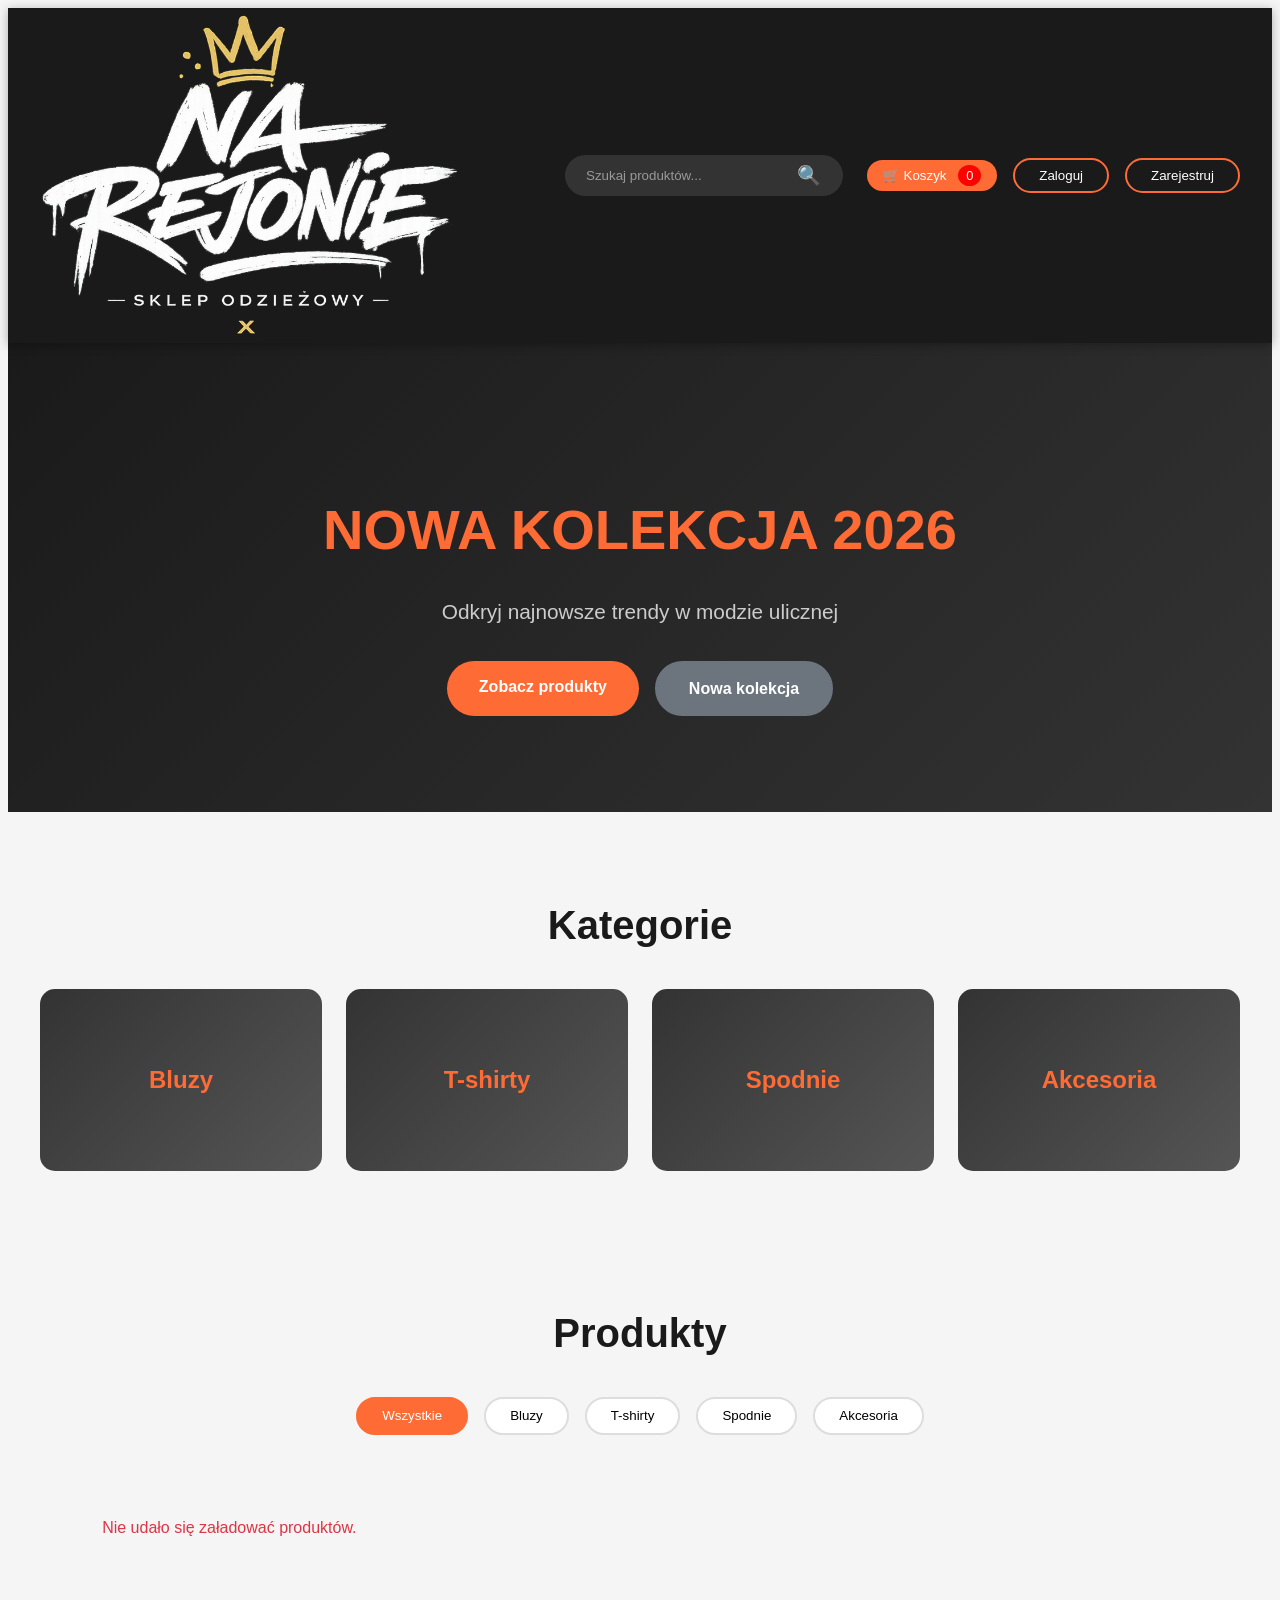
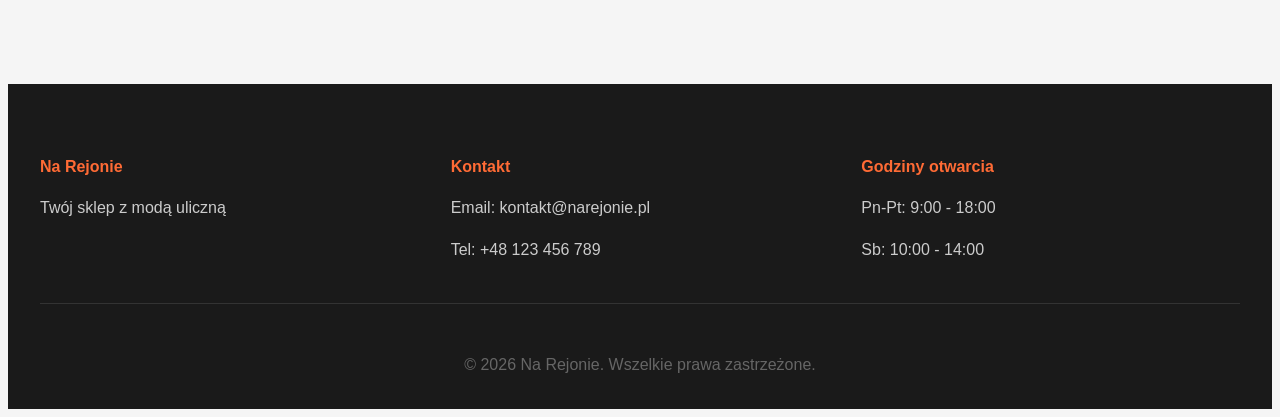
==== frontend/index.html @ cbc05e4c "produkcyjna - backend i frontend" ====
<!DOCTYPE html>
<html lang="pl">
<head>
    <meta charset="UTF-8">
    <meta name="viewport" content="width=device-width, initial-scale=1.0">
    <title>Na Rejonie - Sklep Odzieżowy</title>
    <link rel="stylesheet" href="css/style.css">

    <link rel="icon" type="image/png" href="favicon.png">
</head>
<body>
    <!-- Nawigacja -->
    <nav class="navbar">
        <div class="nav-container">
            <a href="#" class="logo">
                <img src="img/logo.png" alt="Na Rejonie Logo" class="logo-img">
            </a>
            <div class="nav-right">
                <div class="search-box">
                    <input type="text" id="searchInput" placeholder="Szukaj produktów...">
                    <button class="search-btn">🔍</button>
                </div>
                <div class="nav-actions">
                    <button class="cart-btn" id="cartBtn">
                        🛒 Koszyk <span id="cartCount" class="cart-count">0</span>
                    </button>
                    <div class="user-menu" id="userMenu" style="display: none;">
                        <span class="user-name" id="userName"></span>
                        <button id="ordersBtn">Zamówienia</button>
                        <button id="logoutBtn">Wyloguj</button>
                    </div>
                    <button class="login-btn" id="loginBtn">Zaloguj</button>
                    <button class="login-btn register-btn" id="registerBtn">Zarejestruj</button>
                    <a href="admin.html" class="login-btn" id="adminLink" style="display: none;">Panel Admina</a>
                </div>
                </div>
            </div>
        </div>
    </nav>

    <!-- Hero Section -->
    <section class="hero">
        <div class="hero-content">
            <h1>NOWA KOLEKCJA 2026</h1>
            <p>Odkryj najnowsze trendy w modzie ulicznej</p>
            <div class="hero-buttons">
                <a href="#produkty" class="btn btn-primary">Zobacz produkty</a>
                <a href="#nowa-kolekcja" class="btn btn-secondary">Nowa kolekcja</a>
            </div>
        </div>
    </section>

    <!-- Kategorie -->
    <section class="categories" id="nowa-kolekcja">
        <h2>Kategorie</h2>
        <div class="category-grid">
            <div class="category-card" data-kategoria="bluzy">
                <h3>Bluzy</h3>
            </div>
            <div class="category-card" data-kategoria="t-shirty">
                <h3>T-shirty</h3>
            </div>
            <div class="category-card" data-kategoria="spodnie">
                <h3>Spodnie</h3>
            </div>
            <div class="category-card" data-kategoria="akcesoria">
                <h3>Akcesoria</h3>
            </div>
        </div>
    </section>

    <!-- Produkty -->
    <section class="products" id="produkty">
        <h2>Produkty</h2>
        <div class="filter-buttons">
            <button class="filter-btn active" data-kategoria="">Wszystkie</button>
            <button class="filter-btn" data-kategoria="bluzy">Bluzy</button>
            <button class="filter-btn" data-kategoria="t-shirty">T-shirty</button>
            <button class="filter-btn" data-kategoria="spodnie">Spodnie</button>
            <button class="filter-btn" data-kategoria="akcesoria">Akcesoria</button>
        </div>
        <div class="products-grid" id="productsGrid">
            <!-- Produkty będą ładowane dynamicznie -->
        </div>
    </section>

    <!-- Footer -->
    <footer class="footer">
        <div class="footer-content">
            <div class="footer-section">
                <h4>Na Rejonie</h4>
                <p>Twój sklep z modą uliczną</p>
            </div>
            <div class="footer-section">
                <h4>Kontakt</h4>
                <p>Email: kontakt@narejonie.pl</p>
                <p>Tel: +48 123 456 789</p>
            </div>
            <div class="footer-section">
                <h4>Godziny otwarcia</h4>
                <p>Pn-Pt: 9:00 - 18:00</p>
                <p>Sb: 10:00 - 14:00</p>
            </div>
        </div>
        <div class="footer-bottom">
            <p>&copy; 2026 Na Rejonie. Wszelkie prawa zastrzeżone.</p>
        </div>
    </footer>

    <!-- Modal Logowania -->
    <div class="modal" id="loginModal">
        <div class="modal-overlay"></div>
        <div class="modal-content">
            <button class="modal-close" onclick="closeModals()">&times;</button>
            <div class="modal-logo">
                <img src="img/logo.png" alt="Na Rejonie Logo" class="modal-logo-img">
            </div>
            <h2>Logowanie</h2>
            <form id="loginForm">
                <div class="form-group">
                    <label for="loginEmail">Email</label>
                    <input type="email" id="loginEmail" required>
                </div>
                <div class="form-group">
                    <label for="loginPassword">Hasło</label>
                    <input type="password" id="loginPassword" required>
                </div>
                <button type="submit" class="btn btn-primary">Zaloguj</button>
            </form>
            <p class="modal-footer">Nie masz konta? <a href="#" class="register-trigger">Zarejestruj się</a></p>
        </div>
    </div>

    <!-- Modal Rejestracji -->
    <div class="modal" id="registerModal">
        <div class="modal-overlay"></div>
        <div class="modal-content">
            <button class="modal-close" onclick="closeModals()">&times;</button>
            <div class="modal-logo">
                <img src="img/logo.png" alt="Na Rejonie Logo" class="modal-logo-img">
            </div>
            <h2>Rejestracja</h2>
            <form id="registerForm">
                <div class="form-group">
                    <label for="registerImie">Imię</label>
                    <input type="text" id="registerImie" required>
                </div>
                <div class="form-group">
                    <label for="registerNazwisko">Nazwisko</label>
                    <input type="text" id="registerNazwisko" required>
                </div>
                <div class="form-group">
                    <label for="registerEmail">Email</label>
                    <input type="email" id="registerEmail" required>
                </div>
                <div class="form-group">
                    <label for="registerPassword">Hasło</label>
                    <input type="password" id="registerPassword" required minlength="8">
                </div>
                <div class="form-group">
                    <label for="registerPasswordConfirm">Powtórz hasło</label>
                    <input type="password" id="registerPasswordConfirm" required minlength="8">
                </div>
                <button type="submit" class="btn btn-primary">Zarejestruj</button>
            </form>
            <p class="modal-footer">Masz już konto? <a href="#" class="login-trigger">Zaloguj się</a></p>
        </div>
    </div>

    <!-- Modal Koszyka -->
    <div class="modal" id="cartModal">
        <div class="modal-overlay"></div>
        <div class="modal-content modal-large">
            <button class="modal-close" onclick="closeModals()">&times;</button>
            <h2>Twój Koszyk</h2>
            <div id="cartContent"></div>
        </div>
    </div>

    <!-- Modal Checkout -->
    <div class="modal" id="checkoutModal">
        <div class="modal-overlay"></div>
        <div class="modal-content">
            <button class="modal-close" onclick="closeModals()">&times;</button>
            <h2>Dane dostawy</h2>
            <form id="checkoutForm">
                <div class="form-row">
                    <div class="form-group">
                        <label for="checkoutUlica">Ulica i numer</label>
                        <input type="text" id="checkoutUlica" required placeholder="np. ul. Długa 15/2">
                    </div>
                    <div class="form-group">
                        <label for="checkoutMiasto">Miasto</label>
                        <input type="text" id="checkoutMiasto" required placeholder="np. Warszawa">
                    </div>
                </div>
                <div class="form-row">
                    <div class="form-group">
                        <label for="checkoutKod">Kod pocztowy</label>
                        <input type="text" id="checkoutKod" required placeholder="np. 00-001">
                    </div>
                    <div class="form-group">
                        <label for="checkoutKraj">Kraj</label>
                        <input type="text" id="checkoutKraj" value="Polska" required>
                    </div>
                </div>
                <button type="submit" class="btn btn-primary" style="width: 100%; margin-top: 1rem;">Złóż zamówienie</button>
            </form>
        </div>
    </div>

    <!-- Modal Historii Zamówień -->
    <div class="modal" id="orderHistoryModal">
        <div class="modal-overlay"></div>
        <div class="modal-content modal-large">
            <button class="modal-close" onclick="closeModals()">&times;</button>
            <h2>Historia Zamówień</h2>
            <div class="order-filters" style="margin-bottom: 1rem; display: flex; gap: 0.5rem; flex-wrap: wrap;">
                <button class="filter-btn active" data-status="">Wszystkie</button>
                <button class="filter-btn" data-status="oczekujące">Oczekujące</button>
                <button class="filter-btn" data-status="w realizacji">W realizacji</button>
                <button class="filter-btn" data-status="wysłane">Wysłane</button>
                <button class="filter-btn" data-status="zakończone">Zakończone</button>
                <button class="filter-btn" data-status="anulowane">Anulowane</button>
            </div>
            <div id="orderHistoryContent"></div>
        </div>
    </div>

    <!-- Modal Potwierdzenia Zamówienia -->
    <div class="modal" id="orderConfirmationModal">
        <div class="modal-overlay"></div>
        <div class="modal-content">
            <button class="modal-close" onclick="closeModals()">&times;</button>
            <div id="orderConfirmationContent"></div>
        </div>
    </div>

    <!-- Modal Szczegółów Produktu -->
    <div class="modal" id="productDetailModal">
        <div class="modal-overlay"></div>
        <div class="modal-content modal-large">
            <button class="modal-close" onclick="closeModals()">&times;</button>
            <div id="productDetailContent"></div>
        </div>
    </div>

    <!-- Modal Zwrotu -->
    <div class="modal" id="returnModal">
        <div class="modal-overlay"></div>
        <div class="modal-content">
            <button class="modal-close" onclick="closeModals()">&times;</button>
            <h2>Zgłoś zwrot</h2>
            <form id="returnForm">
                <input type="hidden" id="returnOrderId">
                <div class="form-group">
                    <label for="returnReason">Powód zwrotu</label>
                    <textarea id="returnReason" rows="4" required minlength="10" placeholder="Opisz powód zwrotu (minimum 10 znaków)"></textarea>
                </div>
                <button type="submit" class="btn btn-primary">Zgłoś zwrot</button>
            </form>
        </div>
    </div>

    <!-- Toast Notifications -->
    <div id="toastContainer"></div>

    <script src="js/api.js"></script>
    <script src="js/auth.js"></script>
    <script src="js/app.js"></script>
</body>
</html>
---- frontend/css/style.css ----
użytkowników takk/* Reset i style bazowe */
* {
    margin: 0;
    padding: 0;
    box-sizing: border-box;
}

body {
    font-family: 'Segoe UI', Tahoma, Geneva, Verdana, sans-serif;
    line-height: 1.6;
    color: #333;
    background-color: #f5f5f5;
}

a {
    text-decoration: none;
    color: inherit;
}

button {
    cursor: pointer;
    border: none;
    outline: none;
}

/* Navbar */
.navbar {
    background-color: #1a1a1a;
    color: white;
    padding: 0.3rem 2rem;
    position: sticky;
    top: 0;
    z-index: 1000;
    box-shadow: 0 2px 10px rgba(0,0,0,0.3);
}

.nav-container {
    display: flex;
    justify-content: space-between;
    align-items: center;
    max-width: 1400px;
    margin: 0 auto;
}

.logo {
    display: flex;
    align-items: center;
    gap: 0.8rem;
    color: #ff6b35;
    letter-spacing: 2px;
}

.logo-img {
    height: 325px;
    width: auto;
    object-fit: contain;
}

.logo-text {
    font-size: 1.8rem;
    font-weight: bold;
    color: #ff6b35;
    letter-spacing: 2px;
}

/* Modal logo */
.modal-logo {
    text-align: center;
    margin-bottom: 1rem;
}

.modal-logo-img {
    height: 60px;
    width: auto;
    object-fit: contain;
}

.nav-right {
    display: flex;
    align-items: center;
    gap: 1.5rem;
}

.search-box {
    display: flex;
    align-items: center;
    background: #333;
    border-radius: 25px;
    padding: 0.5rem 1rem;
}

.search-box input {
    background: transparent;
    border: none;
    color: white;
    padding: 0.3rem;
    width: 200px;
}

.search-box input::placeholder {
    color: #999;
}

.search-btn {
    background: transparent;
    color: white;
    font-size: 1.2rem;
}

.nav-actions {
    display: flex;
    align-items: center;
    gap: 1rem;
}

.cart-btn {
    background: #ff6b35;
    color: white;
    padding: 0.5rem 1rem;
    border-radius: 25px;
    font-weight: 500;
    position: relative;
}

.cart-count {
    background: #ff0000;
    color: white;
    border-radius: 50%;
    padding: 0.2rem 0.5rem;
    font-size: 0.8rem;
    margin-left: 0.5rem;
}

.login-btn {
    background: transparent;
    color: white;
    border: 2px solid #ff6b35;
    padding: 0.5rem 1.5rem;
    border-radius: 25px;
    font-weight: 500;
    transition: all 0.3s;
}

.login-btn:hover {
    background: #ff6b35;
}

.user-menu {
    display: flex;
    align-items: center;
    gap: 0.5rem;
}

.user-name {
    color: #ff6b35;
    font-weight: 500;
}

.user-menu button {
    background: transparent;
    color: white;
    border: 1px solid #555;
    padding: 0.3rem 0.8rem;
    border-radius: 15px;
    font-size: 0.9rem;
    transition: all 0.3s;
}

.user-menu button:hover {
    background: #ff6b35;
    border-color: #ff6b35;
}

/* Hero Section */
.hero {
    background: linear-gradient(135deg, #1a1a1a 0%, #333 100%);
    color: white;
    padding: 6rem 2rem;
    text-align: center;
}

.hero-content h1 {
    font-size: 3.5rem;
    margin-bottom: 1rem;
    color: #ff6b35;
}

.hero-content p {
    font-size: 1.3rem;
    margin-bottom: 2rem;
    color: #ccc;
}

.hero-buttons {
    display: flex;
    gap: 1rem;
    justify-content: center;
}

/* Buttons */
.btn {
    padding: 0.8rem 2rem;
    border-radius: 30px;
    font-weight: 600;
    transition: all 0.3s;
    display: inline-block;
}

.btn-primary {
    background: #ff6b35;
    color: white;
}

.btn-primary:hover {
    background: #e55a2b;
    transform: translateY(-2px);
}

.btn-secondary {
    background: transparent;
    color: white;
    border: 2px solid white;
}

.btn-secondary:hover {
    background: white;
    color: #1a1a1a;
}

.btn-disabled {
    background: #999;
    color: #ccc;
    cursor: not-allowed;
}

/* Categories */
.categories {
    padding: 3rem 2rem;
    max-width: 1400px;
    margin: 0 auto;
}

.categories h2 {
    text-align: center;
    font-size: 2.5rem;
    margin-bottom: 2rem;
    color: #1a1a1a;
}

.category-grid {
    display: grid;
    grid-template-columns: repeat(auto-fit, minmax(250px, 1fr));
    gap: 1.5rem;
}

.category-card {
    background: linear-gradient(135deg, #333 0%, #555 100%);
    color: white;
    padding: 3rem;
    text-align: center;
    border-radius: 15px;
    cursor: pointer;
    transition: all 0.3s;
}

.category-card:hover {
    transform: translateY(-5px);
    box-shadow: 0 10px 30px rgba(0,0,0,0.3);
}

.category-card h3 {
    font-size: 1.5rem;
    color: #ff6b35;
}

/* Products */
.products {
    padding: 3rem 2rem;
    max-width: 1400px;
    margin: 0 auto;
}

.products h2 {
    text-align: center;
    font-size: 2.5rem;
    margin-bottom: 2rem;
    color: #1a1a1a;
}

.filter-buttons {
    display: flex;
    justify-content: center;
    gap: 1rem;
    margin-bottom: 2rem;
    flex-wrap: wrap;
}

.filter-btn {
    background: #fff;
    border: 2px solid #ddd;
    padding: 0.6rem 1.5rem;
    border-radius: 25px;
    font-weight: 500;
    transition: all 0.3s;
}

.filter-btn:hover,
.filter-btn.active {
    background: #ff6b35;
    border-color: #ff6b35;
    color: white;
}

.products-grid {
    display: grid;
    grid-template-columns: repeat(auto-fill, minmax(280px, 1fr));
    gap: 2rem;
}

.product-card {
    background: white;
    border-radius: 15px;
    overflow: hidden;
    box-shadow: 0 5px 15px rgba(0,0,0,0.1);
    transition: all 0.3s;
}

.product-card:hover {
    transform: translateY(-5px);
    box-shadow: 0 15px 35px rgba(0,0,0,0.15);
}

.product-image {
    position: relative;
    height: 350px;
    overflow: hidden;
    background: #f0f0f0;
}

.product-image img {
    width: 100%;
    height: 100%;
    object-fit: contain;
    max-width: 100%;
    max-height: 100%;
}

.out-of-stock {
    position: absolute;
    top: 50%;
    left: 50%;
    transform: translate(-50%, -50%);
    background: rgba(0,0,0,0.8);
    color: white;
    padding: 0.5rem 1rem;
    border-radius: 5px;
    font-weight: 600;
}

.product-info {
    padding: 1.5rem;
}

.product-name {
    font-size: 1.2rem;
    font-weight: 600;
    margin-bottom: 0.5rem;
    color: #1a1a1a;
}

.product-category {
    color: #888;
    font-size: 0.9rem;
    margin-bottom: 0.5rem;
}

.product-color {
    color: #666;
    font-size: 0.9rem;
    margin-bottom: 0.5rem;
}

.product-price {
    font-size: 1.4rem;
    font-weight: bold;
    color: #ff6b35;
    margin-bottom: 1rem;
}

/* Rozmiary produktów */
.sizes-container {
    margin: 1rem 0;
}

.sizes-label {
    font-size: 0.9rem;
    color: #666;
    margin-bottom: 0.5rem;
    font-weight: 600;
}

.sizes-grid {
    display: flex;
    flex-wrap: wrap;
    gap: 0.5rem;
}

.size-btn {
    min-width: 45px;
    height: 35px;
    padding: 0.4rem 0.8rem;
    border: 2px solid #ddd;
    background: white;
    border-radius: 5px;
    font-size: 0.85rem;
    font-weight: 600;
    cursor: pointer;
    transition: all 0.2s;
    color: #333;
}

.size-btn:hover:not(:disabled) {
    border-color: #ff6b35;
    background: #ff6b35;
    color: white;
    transform: translateY(-2px);
}

.size-btn.selected {
    border-color: #ff6b35;
    background: #ff6b35;
    color: white;
}

.size-btn.size-unavailable {
    background: #f0f0f0;
    color: #999;
    border-color: #e0e0e0;
    cursor: not-allowed;
    text-decoration: line-through;
}

.size-btn.size-unavailable:hover {
    border-color: #e0e0e0;
    background: #f0f0f0;
    transform: none;
}

.product-actions {
    display: flex;
    gap: 0.5rem;
    align-items: center;
    margin-top: 1rem;
}

.quantity-input {
    width: 60px;
    padding: 0.5rem;
    border: 1px solid #ddd;
    border-radius: 5px;
    text-align: center;
}

/* Footer */
.footer {
    background: #1a1a1a;
    color: white;
    padding: 3rem 2rem 1rem;
    margin-top: 3rem;
}

.footer-content {
    display: grid;
    grid-template-columns: repeat(auto-fit, minmax(200px, 1fr));
    gap: 2rem;
    max-width: 1400px;
    margin: 0 auto 2rem;
}

.footer-section h4 {
    color: #ff6b35;
    margin-bottom: 1rem;
}

.footer-section p {
    color: #ccc;
    margin-bottom: 0.5rem;
}

.footer-bottom {
    text-align: center;
    padding-top: 2rem;
    border-top: 1px solid #333;
    color: #666;
}

/* Modal */
.modal {
    display: none;
    position: fixed;
    top: 0;
    left: 0;
    width: 100%;
    height: 100%;
    z-index: 2000;
}

.modal.active {
    display: flex;
    justify-content: center;
    align-items: center;
}

.modal-overlay {
    position: absolute;
    top: 0;
    left: 0;
    width: 100%;
    height: 100%;
    background: rgba(0,0,0,0.7);
}

.modal-content {
    position: relative;
    background: white;
    padding: 2rem;
    border-radius: 15px;
    max-width: 500px;
    width: 90%;
    max-height: 90vh;
    overflow-y: auto;
    z-index: 2001;
}

.modal-large {
    max-width: 700px;
}

.modal-close {
    position: absolute;
    top: 1rem;
    right: 1rem;
    background: transparent;
    font-size: 1.5rem;
    color: #666;
}

.modal-content h2 {
    color: #1a1a1a;
    margin-bottom: 1.5rem;
    text-align: center;
}

/* Forms */
.form-group {
    margin-bottom: 1.2rem;
    width: 100%;
}

.form-group label {
    display: block;
    margin-bottom: 0.5rem;
    color: #333;
    font-weight: 500;
    text-align: left;
}

.form-group input,
.form-group select {
    width: 100%;
    padding: 0.8rem;
    border: 1px solid #ddd;
    border-radius: 8px;
    font-size: 1rem;
    box-sizing: border-box;
}

.form-group input:focus,
.form-group select:focus {
    border-color: #ff6b35;
    outline: none;
}

.form-row {
    display: grid;
    grid-template-columns: 1fr 1fr;
    gap: 1rem;
    margin-bottom: 1rem;
    width: 100%;
}

.modal-content form {
    width: 100%;
    max-width: 100%;
    margin: 0 auto;
}

.modal-content .form-group {
    width: 100%;
}

#checkoutForm .form-row {
    display: grid;
    grid-template-columns: 1fr 1fr;
    gap: 1rem;
    width: 100%;
    max-width: 100%;
}

.modal-content h2 {
    text-align: center;
}

.modal-footer {
    text-align: center;
    margin-top: 1.5rem;
    color: #666;
}

.modal-footer a {
    color: #ff6b35;
    font-weight: 600;
}

/* Cart */
.cart-items {
    margin-bottom: 1.5rem;
}

.cart-item {
    display: flex;
    justify-content: space-between;
    align-items: center;
    padding: 1rem 0;
    border-bottom: 1px solid #eee;
}

.cart-item-info h4 {
    color: #1a1a1a;
    margin-bottom: 0.3rem;
}

.cart-item-info p {
    color: #666;
    font-size: 0.9rem;
}

.cart-item-total {
    font-weight: bold;
    color: #ff6b35;
    font-size: 1.1rem;
}

.cart-summary {
    background: #f5f5f5;
    padding: 1.5rem;
    border-radius: 10px;
}

.cart-total {
    font-size: 1.3rem;
    margin-bottom: 1rem;
    color: #1a1a1a;
}

.checkout-btn {
    width: 100%;
}

.empty-cart,
.empty-history {
    text-align: center;
    color: #666;
    padding: 2rem;
}

/* Order History */
.order-history {
    max-height: 400px;
    overflow-y: auto;
}

.order-item {
    background: #f5f5f5;
    padding: 1rem;
    border-radius: 10px;
    margin-bottom: 1rem;
}

.order-header {
    display: flex;
    justify-content: space-between;
    align-items: center;
    margin-bottom: 0.5rem;
}

.order-number {
    font-weight: bold;
    color: #1a1a1a;
}

.order-date {
    color: #666;
    font-size: 0.9rem;
}

.order-status {
    padding: 0.3rem 0.8rem;
    border-radius: 15px;
    font-size: 0.85rem;
    font-weight: 600;
}

.status-oczekujące {
    background: #fff3cd;
    color: #856404;
}

.status-w-realizacji {
    background: #cce5ff;
    color: #004085;
}

.status-wysłane {
    background: #d4edda;
    color: #155724;
}

.status-zakończone {
    background: #d1ecf1;
    color: #0c5460;
}

.status-anulowane {
    background: #f8d7da;
    color: #721c24;
}

/* Return Button */
.btn-sm {
    padding: 0.4rem 1rem;
    font-size: 0.9rem;
}

.btn-secondary {
    background: #6c757d;
    color: white;
    border: 2px solid #6c757d;
    font-weight: 600;
    transition: all 0.3s;
}

.btn-secondary:hover {
    background: #5a6268;
    border-color: #5a6268;
    transform: translateY(-2px);
}

.order-details {
    padding-top: 0.5rem;
    border-top: 1px solid #ddd;
    margin-top: 0.5rem;
}

/* Toast Notifications */
#toastContainer {
    position: fixed;
    top: 80px;
    right: 20px;
    z-index: 3000;
}

.toast {
    background: white;
    padding: 1rem 1.5rem;
    border-radius: 10px;
    box-shadow: 0 5px 20px rgba(0,0,0,0.2);
    margin-bottom: 1rem;
    opacity: 0;
    transform: translateX(100px);
    transition: all 0.3s;
}

.toast.show {
    opacity: 1;
    transform: translateX(0);
}

.toast-success {
    border-left: 4px solid #28a745;
}

.toast-error {
    border-left: 4px solid #dc3545;
}

.toast-warning {
    border-left: 4px solid #ffc107;
}

.toast-info {
    border-left: 4px solid #17a2b8;
}

/* Loading */
.loading {
    text-align: center;
    padding: 3rem;
    color: #666;
    font-size: 1.2rem;
}

.no-products,
.error {
    text-align: center;
    padding: 2rem;
    color: #666;
}

.error {
    color: #dc3545;
}

/* Product Detail Modal */
.product-detail {
    display: grid;
    grid-template-columns: 1fr 1fr;
    gap: 2rem;
    padding: 1rem;
}

.product-detail-image {
    text-align: center;
    background: #f5f5f5;
    padding: 2rem;
    border-radius: 10px;
}

.product-detail-image img {
    max-width: 100%;
    height: auto;
    border-radius: 10px;
}

.product-detail-info {
    padding: 1rem;
}

.product-detail-info h2 {
    font-size: 2rem;
    color: #1a1a1a;
    margin-bottom: 1rem;
}

.product-detail-price {
    font-size: 2rem;
    font-weight: bold;
    color: #ff6b35;
    margin-bottom: 1.5rem;
}

.product-detail-description {
    color: #666;
    line-height: 1.8;
    margin-bottom: 1.5rem;
}

.product-detail-info p {
    margin-bottom: 0.8rem;
    color: #333;
}

.in-stock {
    color: #28a745;
    font-weight: 600;
}

.out-of-stock {
    color: #dc3545;
    font-weight: 600;
}

.product-detail-actions {
    margin-top: 2rem;
    display: flex;
    align-items: center;
}

.product-detail-actions .quantity-input {
    width: 80px;
    padding: 10px;
    border: 1px solid #ddd;
    border-radius: 5px;
    text-align: center;
    font-size: 1rem;
}

/* Responsive */
@media (max-width: 768px) {
    .nav-container {
        flex-direction: column;
        gap: 1rem;
    }

    .nav-right {
        flex-direction: column;
        gap: 1rem;
    }

    .search-box input {
        width: 150px;
    }

    .hero-content h1 {
        font-size: 2rem;
    }

    .hero-buttons {
        flex-direction: column;
    }

    .filter-buttons {
        flex-direction: column;
        align-items: center;
    }
}
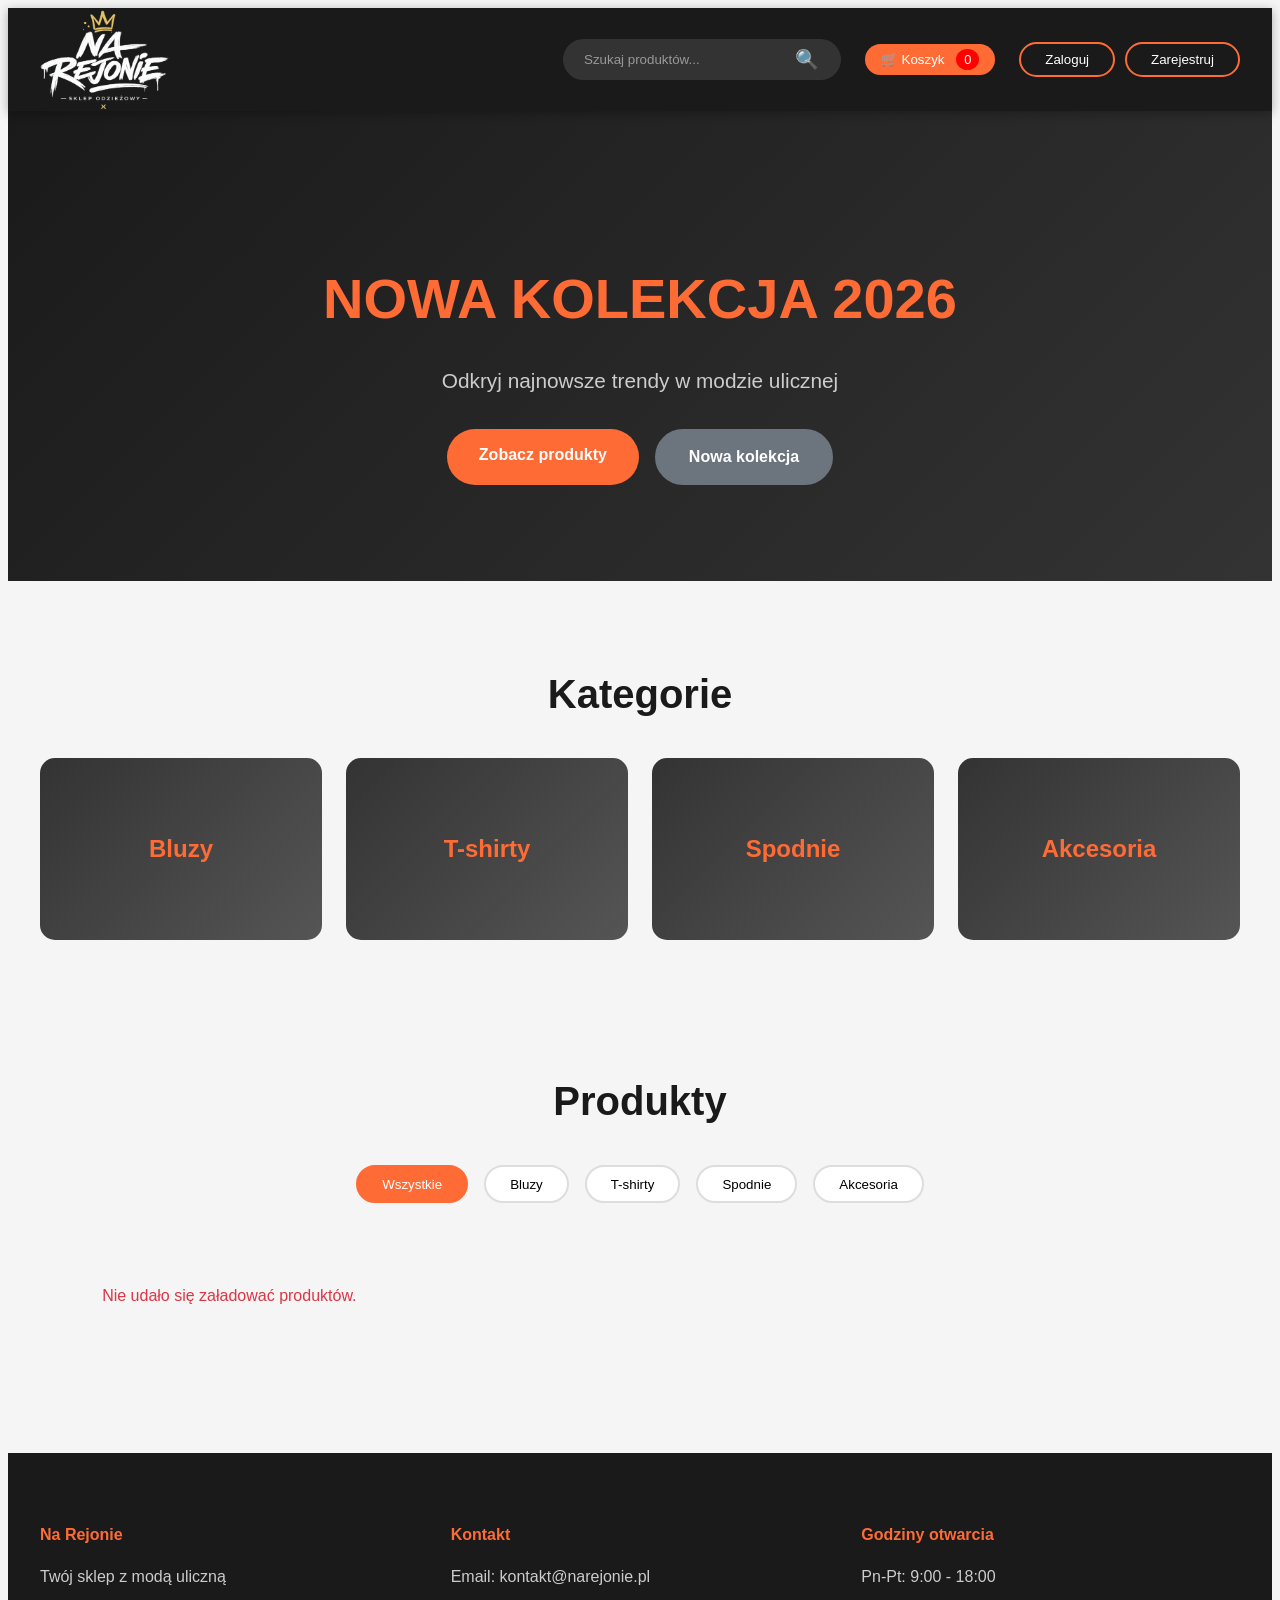
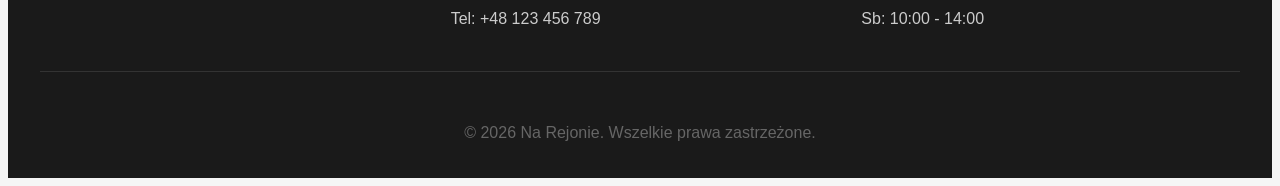
==== commit 30a06e9b: "dodanie automatycznego odejmonania produktów, po otrzymaniu wpłaty ze stripe, ustawienie rozmiarów w" ====
--- a/frontend/index.html
+++ b/frontend/index.html
@@ -6,37 +6,66 @@
     <title>Na Rejonie - Sklep Odzieżowy</title>
     <link rel="stylesheet" href="css/style.css">
 
+    <style>
+
+</style>
+
     <link rel="icon" type="image/png" href="favicon.png">
 </head>
 <body>
     <!-- Nawigacja -->
     <nav class="navbar">
-        <div class="nav-container">
-            <a href="#" class="logo">
-                <img src="img/logo.png" alt="Na Rejonie Logo" class="logo-img">
-            </a>
-            <div class="nav-right">
-                <div class="search-box">
-                    <input type="text" id="searchInput" placeholder="Szukaj produktów...">
-                    <button class="search-btn">🔍</button>
-                </div>
-                <div class="nav-actions">
-                    <button class="cart-btn" id="cartBtn">
-                        🛒 Koszyk <span id="cartCount" class="cart-count">0</span>
-                    </button>
-                    <div class="user-menu" id="userMenu" style="display: none;">
-                        <span class="user-name" id="userName"></span>
-                        <button id="ordersBtn">Zamówienia</button>
-                        <button id="logoutBtn">Wyloguj</button>
+    <div class="nav-container">
+        <a href="#" class="logo">
+            <img src="img/logo.png" alt="Na Rejonie Logo" class="logo-img">
+        </a>
+        
+        <div class="nav-right">
+            <!-- Wyszukiwarka -->
+            <div class="search-box">
+                <input type="text" id="searchInput" placeholder="Szukaj produktów...">
+                <button class="search-btn">🔍</button>
+            </div>
+
+            <!-- Koszyk (Poprawnie opakowany!) -->
+            <div class="cart-wrapper" style="position: relative; display: inline-block;">
+                <button class="cart-btn" id="cartBtn">
+                    🛒 Koszyk <span id="cartCount" class="cart-count">0</span>
+                </button>
+
+                <div id="cartDropdown" style="display: none; position: absolute; top: 120%; right: 0; width: 300px; background: white; border-radius: 12px; box-shadow: 0 10px 25px rgba(0,0,0,0.2); z-index: 10000; padding: 15px; border: 1px solid #eee;">
+                    <h4 style="margin: 0; color: #333; font-size: 16px;">Dodano do koszyka!</h4>
+                    <div id="cartDropdownItems" style="margin: 10px 0;"></div>
+                    
+                    <div id="cartDropdownFooter" style="border-top: 1px solid #eee; padding-top: 10px; margin-top: 10px;">
+                        <div style="display: flex; justify-content: space-between; font-weight: bold; margin-bottom: 10px;">
+                            <span>Suma:</span>
+                            <span id="cartDropdownTotal">0.00 zł</span>
+                        </div>
+                        <button onclick="document.getElementById('cartDropdown').style.display='none'; document.getElementById('cartBtn').click();" 
+                                style="width: 100%; background: #000; color: #fff; border: none; padding: 10px; border-radius: 6px; cursor: pointer; font-weight: bold;">
+                            Zobacz pełny koszyk
+                        </button>
                     </div>
-                    <button class="login-btn" id="loginBtn">Zaloguj</button>
-                    <button class="login-btn register-btn" id="registerBtn">Zarejestruj</button>
-                    <a href="admin.html" class="login-btn" id="adminLink" style="display: none;">Panel Admina</a>
-                </div>
-                </div>
-            </div>
-        </div>
-    </nav>
+                </div>
+            </div>
+
+            <!-- Menu Użytkownika -->
+            <div class="user-menu-wrapper" style="display: flex; align-items: center; gap: 10px;">
+                <div class="user-menu" id="userMenu" style="display: none;">
+                    <span class="user-name" id="userName"></span>                      
+                    <button id="ordersBtn">Zamówienia</button>
+                    <button id="openPasswordModal" type="button" onclick="window.handleOpenPasswordModal()">Zmień hasło</button>
+                    <button id="logoutBtn">Wyloguj</button>
+                </div>
+                
+                <button class="login-btn" id="loginBtn">Zaloguj</button>
+                <button class="login-btn register-btn" id="registerBtn">Zarejestruj</button>
+                <a href="/moj-admin/" class="login-btn" id="adminLink" style="display: none;">Panel Admina</a>
+            </div>
+        </div> <!-- Zamknięcie nav-right -->
+    </div> <!-- Zamknięcie nav-container -->
+</nav>
 
     <!-- Hero Section -->
     <section class="hero">
@@ -84,6 +113,39 @@
         </div>
     </section>
 
+    <!--Zmiana hasła-->    
+        <div class="modal" id="passwordModal" style="display: none; align-items: center; justify-content: center; position: fixed; top: 0; left: 0; width: 100%; height: 100%; z-index: 9999;">
+    <div class="modal-overlay" onmousedown="document.getElementById('passwordModal').style.display='none'; document.getElementById('passwordModal').classList.remove('active');" style="background: rgba(0,0,0,0.7); position: absolute; width: 100%; height: 100%; cursor: pointer;"></div>
+    
+    <div class="modal-content" style="max-width: 400px; width: 90%; padding: 40px; position: relative; background: white; border-radius: 15px; text-align: left; box-sizing: border-box; z-index: 10000; box-shadow: 0 10px 30px rgba(0,0,0,0.5);">
+        
+        <button type="button" 
+                onmousedown="document.getElementById('passwordModal').style.display='none'; document.getElementById('passwordModal').classList.remove('active');" 
+                style="position: absolute; top: 15px; right: 15px; background: transparent; color: #333; border: none; font-size: 28px; cursor: pointer; width: 45px; height: 45px; border-radius: 50%; display: flex; align-items: center; justify-content: center; z-index: 9999999 !important;">
+            &times;
+        </button>
+
+        <h2 style="text-align: center; margin-bottom: 25px; color: #1a1a1a;">Zmiana hasła</h2>
+        
+        <form id="changePasswordForm" style="width: 100%;">
+            <div style="margin-bottom: 15px;">
+                <label style="display: block; margin-bottom: 5px; font-weight: 600; color: #333;">Obecne hasło</label>
+                <input type="password" id="oldPassword" required style="width: 100%; padding: 12px; border: 1px solid #ddd; border-radius: 8px; box-sizing: border-box;">
+            </div>
+            <div style="margin-bottom: 15px;">
+                <label style="display: block; margin-bottom: 5px; font-weight: 600; color: #333;">Nowe hasło</label>
+                <input type="password" id="newPassword" required style="width: 100%; padding: 12px; border: 1px solid #ddd; border-radius: 8px; box-sizing: border-box;">
+            </div>
+            <div style="margin-bottom: 25px;">
+                <label style="display: block; margin-bottom: 5px; font-weight: 600; color: #333;">Powtórz nowe hasło</label>
+                <input type="password" id="confirmNewPassword" required style="width: 100%; padding: 12px; border: 1px solid #ddd; border-radius: 8px; box-sizing: border-box;">
+            </div>
+            <button type="submit" class="btn btn-primary" style="width: 100%; padding: 12px; font-weight: bold; background: #000; color: white; border: none; border-radius: 8px; cursor: pointer;">Zaktualizuj hasło</button>
+        </form>
+    </div> 
+</div>
+
+
     <!-- Footer -->
     <footer class="footer">
         <div class="footer-content">
@@ -125,6 +187,9 @@
                     <label for="loginPassword">Hasło</label>
                     <input type="password" id="loginPassword" required>
                 </div>
+                <div class="form-group" style="text-align: right; margin-top: -10px; margin-bottom: 15px;">
+                    <a href="forgot-password.html" style="font-size: 0.9rem; color: #4a90e2; text-decoration: none;">Zapomniałeś hasła?</a>
+                </div>
                 <button type="submit" class="btn btn-primary">Zaloguj</button>
             </form>
             <p class="modal-footer">Nie masz konta? <a href="#" class="register-trigger">Zarejestruj się</a></p>
@@ -163,7 +228,12 @@
                 </div>
                 <button type="submit" class="btn btn-primary">Zarejestruj</button>
             </form>
-            <p class="modal-footer">Masz już konto? <a href="#" class="login-trigger">Zaloguj się</a></p>
+            <p class="modal-footer">
+            Masz już konto? 
+            <a href="#" class="login-trigger" onclick="document.getElementById('registerModal').style.display='none'; document.getElementById('registerModal').classList.remove('active'); document.getElementById('loginModal').style.display='flex'; document.getElementById('loginModal').classList.add('active'); return false;">
+        Zaloguj się
+    </a>
+</p>
         </div>
     </div>
 
@@ -181,7 +251,7 @@
     <div class="modal" id="checkoutModal">
         <div class="modal-overlay"></div>
         <div class="modal-content">
-            <button class="modal-close" onclick="closeModals()">&times;</button>
+            <button class="modal-close" type="button" onclick="window.closeModals()" style="z-index: 9999; cursor: pointer;">&times;</button>
             <h2>Dane dostawy</h2>
             <form id="checkoutForm">
                 <div class="form-row">
@@ -262,11 +332,70 @@
         </div>
     </div>
 
+
+
     <!-- Toast Notifications -->
     <div id="toastContainer"></div>
 
     <script src="js/api.js"></script>
     <script src="js/auth.js"></script>
     <script src="js/app.js"></script>
+
+    <script>
+    // FUNKCJA OTWIERANIA MODALU HASŁA
+    window.handleOpenPasswordModal = function() {
+        const modal = document.getElementById('passwordModal');
+        if (modal) {
+            modal.style.display = 'flex';
+            modal.classList.add('active');
+        }
+    };
+
+    // UNIWERSALNA FUNKCJA ZAMYKANIA WSZYSTKIEGO
+    window.closeModals = function(e) {
+    if (e) {
+        e.preventDefault();
+        e.stopPropagation();
+    }
+    console.log("Zamykanie wymuszone przez funkcję...");
+    
+    const modal = document.getElementById('passwordModal');
+    if (modal) {
+        modal.style.setProperty('display', 'none', 'important');
+        modal.classList.remove('active');
+    }
+    
+    // Na wszelki wypadek usuwamy klasę active ze wszystkich modali
+    document.querySelectorAll('.modal').forEach(m => {
+        m.classList.remove('active');
+        m.style.display = 'none';
+    });
+};
+
+    // REJESTRACJA ZDARZEŃ (Bezpieczna)
+    document.addEventListener('DOMContentLoaded', function() {
+        // Obsługa przycisku X w modalu hasła przez ID
+        const xBtn = document.getElementById('closePasswordModalBtn');
+        if (xBtn) {
+            xBtn.addEventListener('click', function(e) {
+                e.stopPropagation(); // Powstrzymuje błędy bąbelkowania
+                window.closeModals();
+            });
+        }
+
+        // Obsługa ESC
+        window.addEventListener('keydown', function(e) {
+            if (e.key === "Escape") window.closeModals();
+        });
+
+        // Obsługa kliknięcia w tło (overlay)
+        document.addEventListener('click', function(e) {
+            if (e.target.classList.contains('modal-overlay')) {
+                window.closeModals();
+            }
+        });
+    });
+</script>
+
 </body>
 </html>
--- a/frontend/css/style.css
+++ b/frontend/css/style.css
@@ -27,7 +27,7 @@
 .navbar {
     background-color: #1a1a1a;
     color: white;
-    padding: 0.3rem 2rem;
+    padding: 0.1rem 2rem;
     position: sticky;
     top: 0;
     z-index: 1000;
@@ -51,7 +51,7 @@
 }
 
 .logo-img {
-    height: 325px;
+    height: 100px;
     width: auto;
     object-fit: contain;
 }
@@ -496,40 +496,45 @@
 
 /* Modal */
 .modal {
-    display: none;
+    display: none; 
     position: fixed;
     top: 0;
     left: 0;
     width: 100%;
     height: 100%;
-    z-index: 2000;
+    z-index: 3000; /* Wyższy priorytet */
+    justify-content: center; /* Centrowanie w poziomie */
+    align-items: center;     /* Centrowanie w pionie */
 }
 
 .modal.active {
-    display: flex;
-    justify-content: center;
-    align-items: center;
-}
-
+    display: flex !important;
+}
+
+/* CIEMNE TŁO */
 .modal-overlay {
     position: absolute;
     top: 0;
     left: 0;
     width: 100%;
     height: 100%;
-    background: rgba(0,0,0,0.7);
-}
-
+    background: rgba(0, 0, 0, 0.7);
+}
+
+/* 1. Poprawiony modal (dodane poprawne 'hidden' z dwoma 'd') */
+/* BIAŁE OKIENKO */
 .modal-content {
     position: relative;
     background: white;
-    padding: 2rem;
-    border-radius: 15px;
-    max-width: 500px;
-    width: 90%;
+    padding: 20px;
+    border-radius: 12px;
+    width: 90%;          /* Responsywność */
+    max-width: 450px;    /* Stała, elegancka szerokość */
     max-height: 90vh;
-    overflow-y: auto;
-    z-index: 2001;
+    overflow: hidden;    /* Zatrzymuje wszystko, co wychodzi poza zaokrąglone rogi (teraz poprawnie napisane) */
+    z-index: 3001;
+    box-shadow: 0 10px 30px rgba(0,0,0,0.5);
+    text-align: left;    /* Resetujemy wyrównanie dla zawartości */
 }
 
 .modal-large {
@@ -538,17 +543,45 @@
 
 .modal-close {
     position: absolute;
-    top: 1rem;
-    right: 1rem;
-    background: transparent;
-    font-size: 1.5rem;
-    color: #666;
-}
-
+    top: 15px;
+    right: 15px;
+    background: none;
+    border: none;
+    font-size: 30px; /* Większy krzyżyk */
+    font-weight: bold;
+    color: #333;
+    cursor: pointer;
+    padding: 10px;   /* Większe pole do kliknięcia */
+    line-height: 1;
+    z-index: 10;     /* Żeby na pewno był nad tekstem */
+}
+
+.modal-close:hover {
+    color: #ff6b35; /* Zmieni kolor po najechaniu, sprawdzisz czy działa */
+}
 .modal-content h2 {
     color: #1a1a1a;
     margin-bottom: 1.5rem;
-    text-align: center;
+    text-align: center; /* Napis będzie na środku okienka */
+    font-size: 1.8rem;
+}
+
+.opinions-scroll-container {
+    max-height: 250px; 
+    overflow-y: auto;  
+    padding-right: 10px;
+    margin-top: 15px;
+    border-top: 1px solid #eee;
+    padding-top: 15px;
+}
+
+.opinions-scroll-container::-webkit-scrollbar {
+    width: 6px;
+}
+
+.opinions-scroll-container::-webkit-scrollbar-thumb {
+    background: #ccc;
+    border-radius: 10px;
 }
 
 /* Forms */
@@ -591,8 +624,15 @@
 
 .modal-content form {
     width: 100%;
-    max-width: 100%;
+    /* Możesz zostawić to 80% jeśli chcesz węższy formularz, ale 100% wygląda tu naturalniej */
+    /* max-width: 80%; */ 
     margin: 0 auto;
+    
+    /* TO JEST KLUCZOWE - suwak przenosimy do formularza */
+    /* 90vh minus marginesy/paddingi z .modal-content, żeby formularz nie wyszedł dołem */
+    max-height: calc(90vh - 80px); 
+    overflow-y: auto; /* auto sprawi, że suwak pokaże się TYLKO gdy braknie miejsca */
+    padding-right: 5px; /* Minimalny odstęp od suwaka, żeby tekst do niego nie dotykał */
 }
 
 .modal-content .form-group {
@@ -924,3 +964,45 @@
         align-items: center;
     }
 }
+
+/* Styl dla modala zmiany hasła - naprawa wyrównania */
+#passwordModal .form-group {
+    width: 100%;
+    text-align: left; /* Etykiety do lewej, ale kontener na środku */
+    margin-bottom: 15px;
+}
+
+#passwordModal .form-group label {
+    display: block;
+    margin-bottom: 5px;
+    font-weight: 500;
+}
+
+#passwordModal .modal-content {
+    display: flex !important;
+    flex-direction: column !important;
+    align-items: stretch !important; /* To rozciągnie pola równo do brzegów */
+    padding: 30px !important;
+    box-sizing: border-box !important;
+}
+
+#passwordModal input {
+    width: 100% !important;
+    box-sizing: border-box !important; /* To klucz do symetrii! */
+    margin-bottom: 10px;
+}
+
+#passwordModal .modal-close {
+    position: absolute;
+    top: 15px;
+    right: 15px;
+    width: 30px;
+    height: 30px;
+    display: flex;
+    align-items: center;
+    justify-content: center;
+    background: #eee; /* Lekkie tło, żebyś widział gdzie klikasz - potem możesz usunąć */
+    border-radius: 50%;
+    cursor: pointer;
+    z-index: 100;
+}
